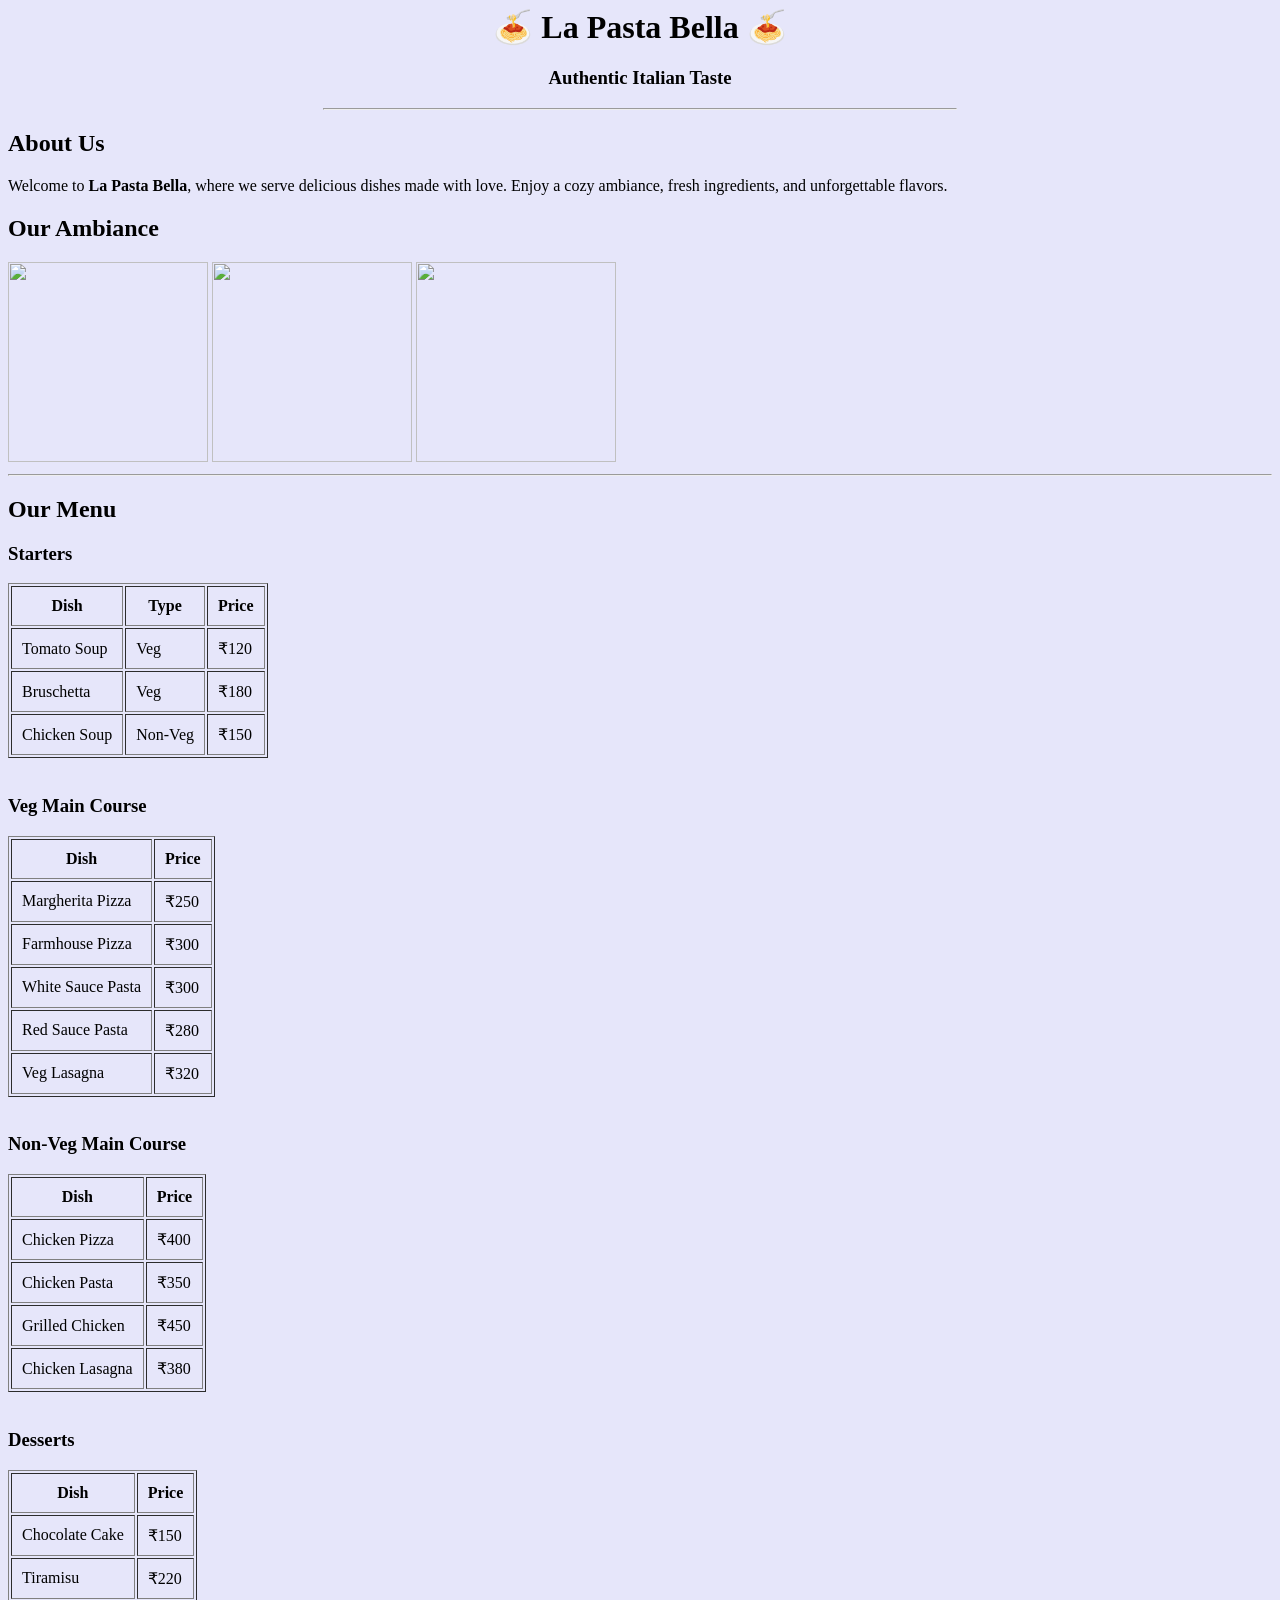
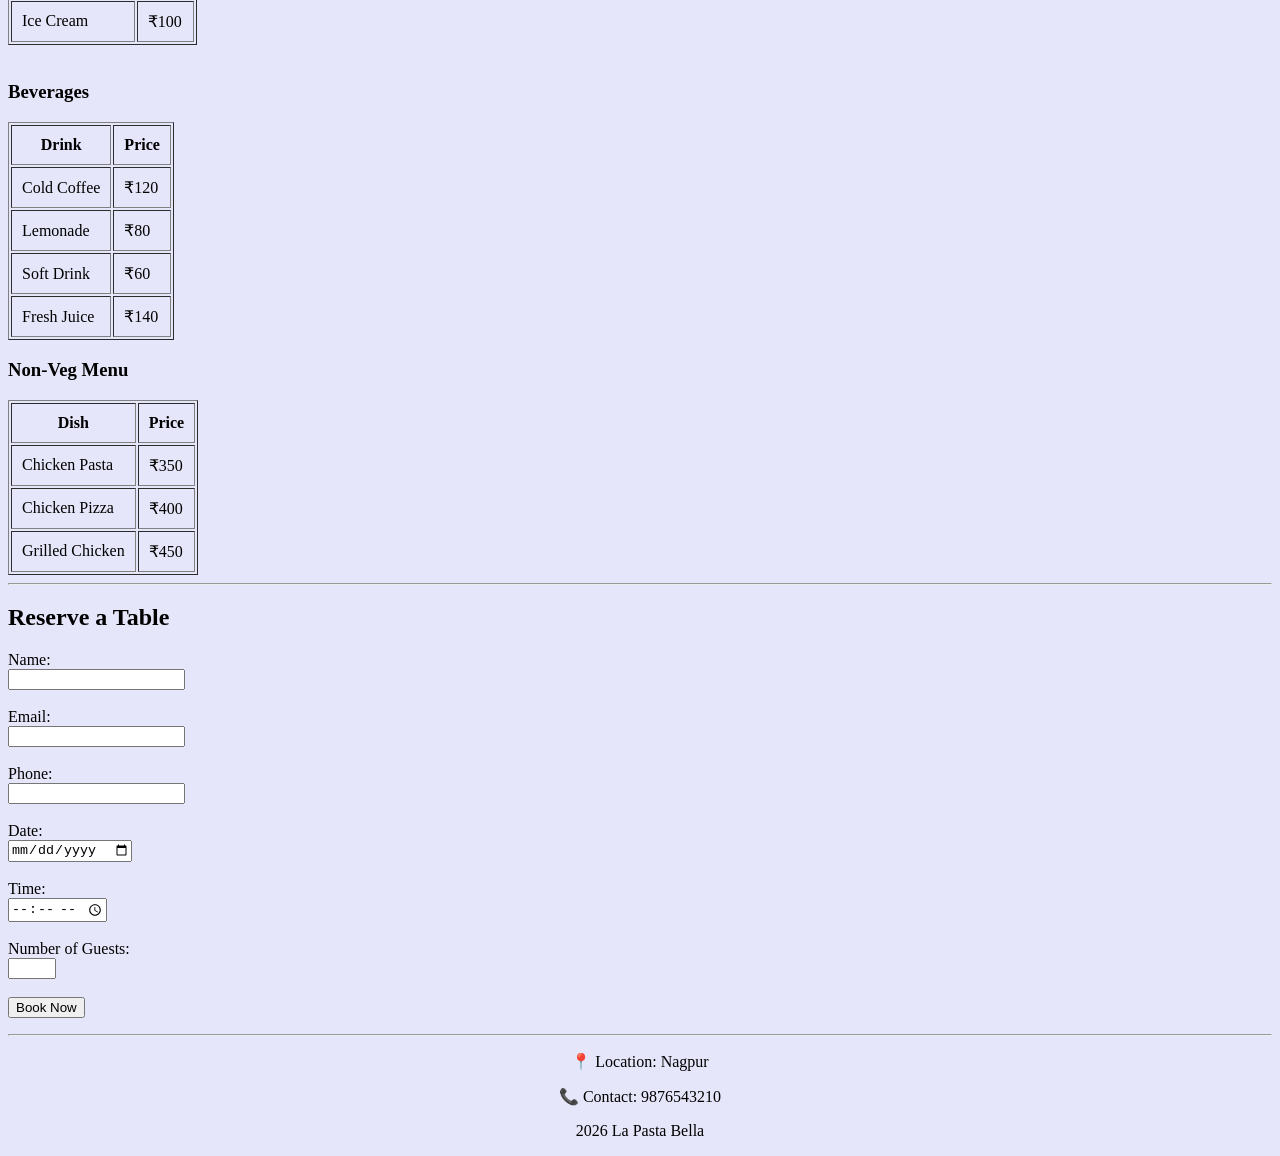
==== index.html @ 940eacda "Add files via upload" ====
<html>
<head>
<title>La Pasta Bella</title>
</head>
<body bgcolor="lavender">
<center>
<h1>🍝 La Pasta Bella 🍝</h1>
<h3>Authentic Italian Taste</h3>
<hr width="50%">
</center>
<h2>About Us</h2>
<p>
Welcome to <b>La Pasta Bella</b>, where we serve delicious dishes made with love. 
Enjoy a cozy ambiance, fresh ingredients, and unforgettable flavors.
</p>
<h2>Our Ambiance</h2>
<img src="C:\Users\Anisha Gupta\Downloads\download3.jpeg" height = "200" width = "200">
<img src="C:\Users\Anisha Gupta\Downloads\download4.jpeg" height = "200" width = "200">
<img src="C:\Users\Anisha Gupta\Downloads\download1.jpeg" height = "200" width = "200">
<hr>
<h2>Our Menu</h2>
<h3> Starters</h3>
<table border="1" cellpadding="10">
<tr><th>Dish</th><th>Type</th><th>Price</th></tr>
<tr><td>Tomato Soup</td><td>Veg</td><td>₹120</td></tr>
<tr><td>Bruschetta</td><td>Veg</td><td>₹180</td></tr>
<tr><td>Chicken Soup</td><td>Non-Veg</td><td>₹150</td></tr>
</table>
<br>
<h3> Veg Main Course</h3>
<table border="1" cellpadding="10">
<tr><th>Dish</th><th>Price</th></tr>
<tr><td>Margherita Pizza</td><td>₹250</td></tr>
<tr><td>Farmhouse Pizza</td><td>₹300</td></tr>
<tr><td>White Sauce Pasta</td><td>₹300</td></tr>
<tr><td>Red Sauce Pasta</td><td>₹280</td></tr>
<tr><td>Veg Lasagna</td><td>₹320</td></tr>
</table>

<br>

<h3>Non-Veg Main Course</h3>
<table border="1" cellpadding="10">
<tr><th>Dish</th><th>Price</th></tr>
<tr><td>Chicken Pizza</td><td>₹400</td></tr>
<tr><td>Chicken Pasta</td><td>₹350</td></tr>
<tr><td>Grilled Chicken</td><td>₹450</td></tr>
<tr><td>Chicken Lasagna</td><td>₹380</td></tr>
</table>

<br>
<h3> Desserts</h3>
<table border="1" cellpadding="10">
<tr><th>Dish</th><th>Price</th></tr>
<tr><td>Chocolate Cake</td><td>₹150</td></tr>
<tr><td>Tiramisu</td><td>₹220</td></tr>
<tr><td>Ice Cream</td><td>₹100</td></tr>
</table>

<br>
<h3> Beverages</h3>
<table border="1" cellpadding="10">
<tr><th>Drink</th><th>Price</th></tr>
<tr><td>Cold Coffee</td><td>₹120</td></tr>
<tr><td>Lemonade</td><td>₹80</td></tr>
<tr><td>Soft Drink</td><td>₹60</td></tr>
<tr><td>Fresh Juice</td><td>₹140</td></tr>
</table>

<h3>Non-Veg Menu</h3>
<table border="1" cellpadding="10">
<tr>
<th>Dish</th>
<th>Price</th>
</tr>
<tr>
<td>Chicken Pasta</td>
<td>₹350</td>
</tr>
<tr>
<td>Chicken Pizza</td>
<td>₹400</td>
</tr>
<tr>
<td>Grilled Chicken</td>
<td>₹450</td>
</tr>
</table>
<hr>
<h2>Reserve a Table</h2>
<form>
<label>Name:</label><br>
<input type="text" required><br><br>

<label>Email:</label><br>
<input type="email" required><br><br>

<label>Phone:</label><br>
<input type="tel" required><br><br>

<label>Date:</label><br>
<input type="date" required><br><br>

<label>Time:</label><br>
<input type="time" required><br><br>
<label>Number of Guests:</label><br>	
<input type="number" min="1" max="10" required><br><br>

<input type="submit" value="Book Now">
</form>

<hr>
<center>
<p>📍 Location: Nagpur</p>
<p>📞 Contact: 9876543210</p>
<p> 2026 La Pasta Bella</p>
</center>

</body>
</html>
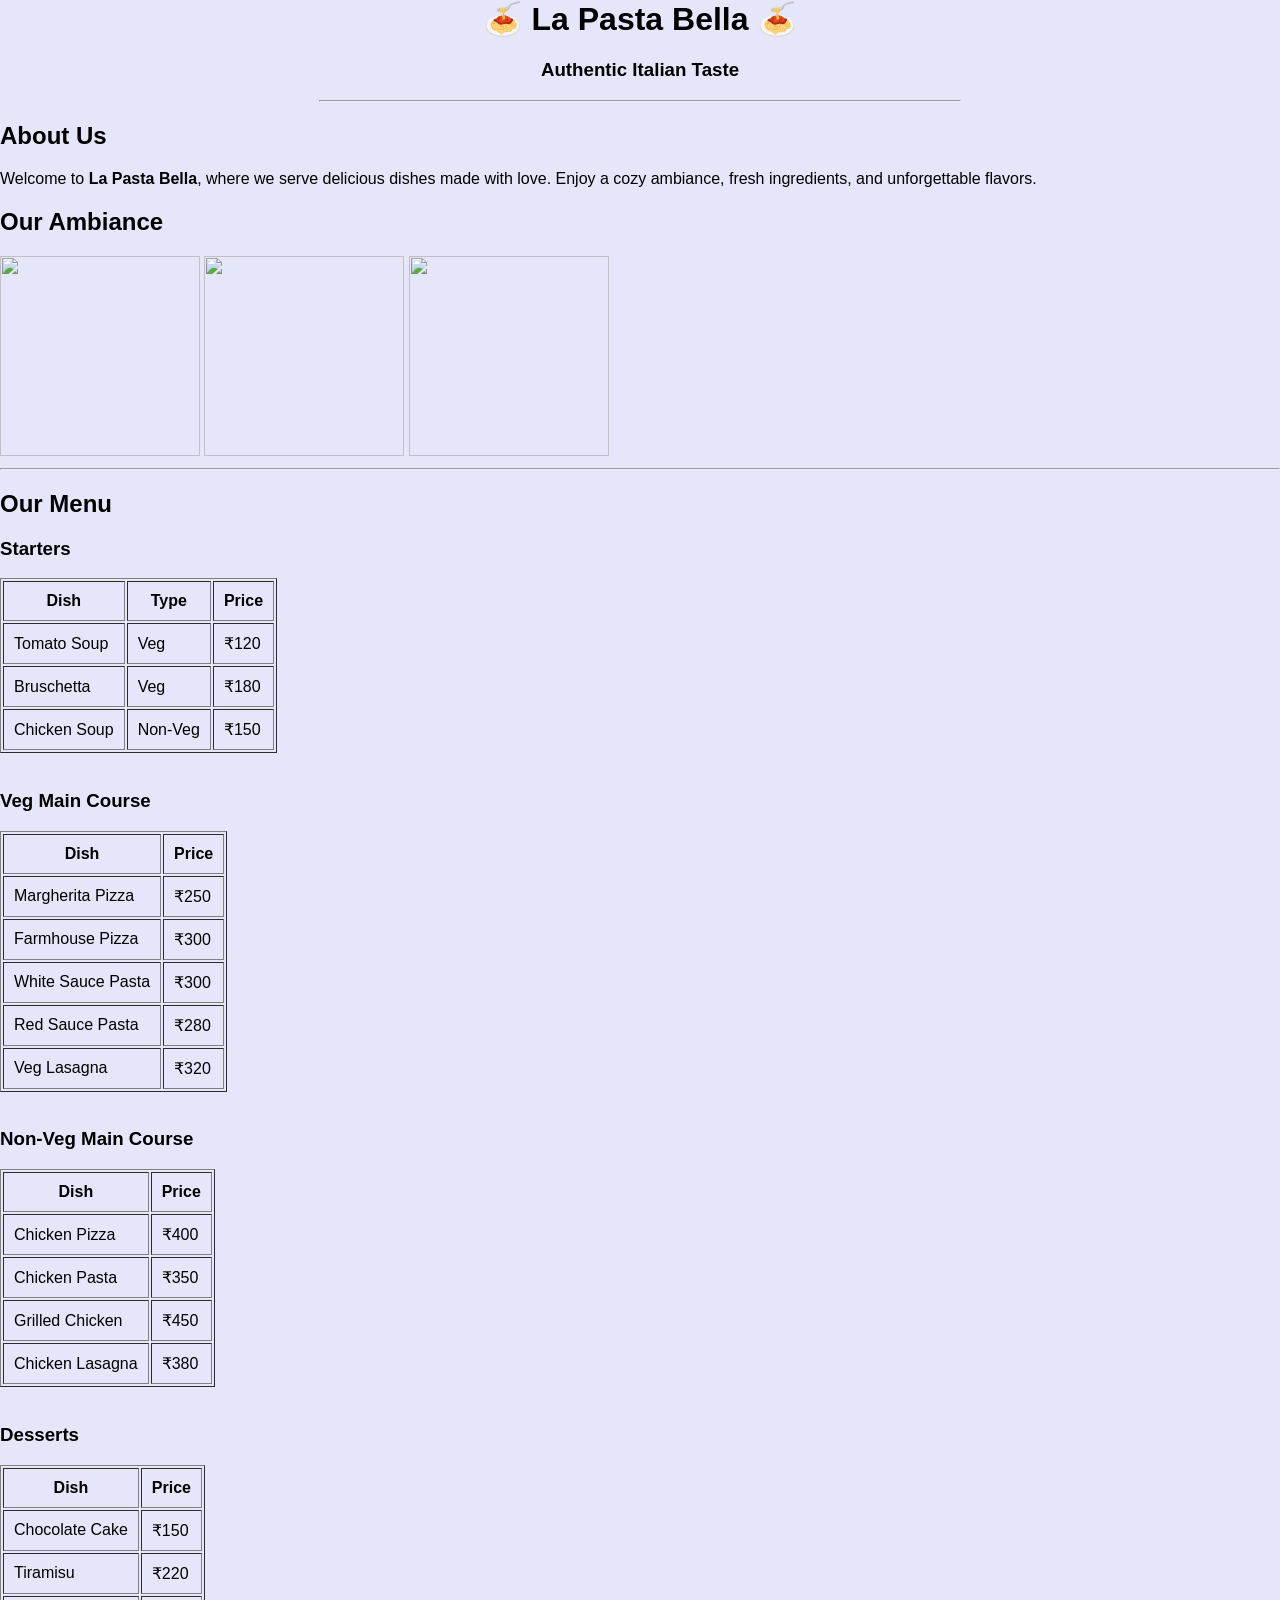
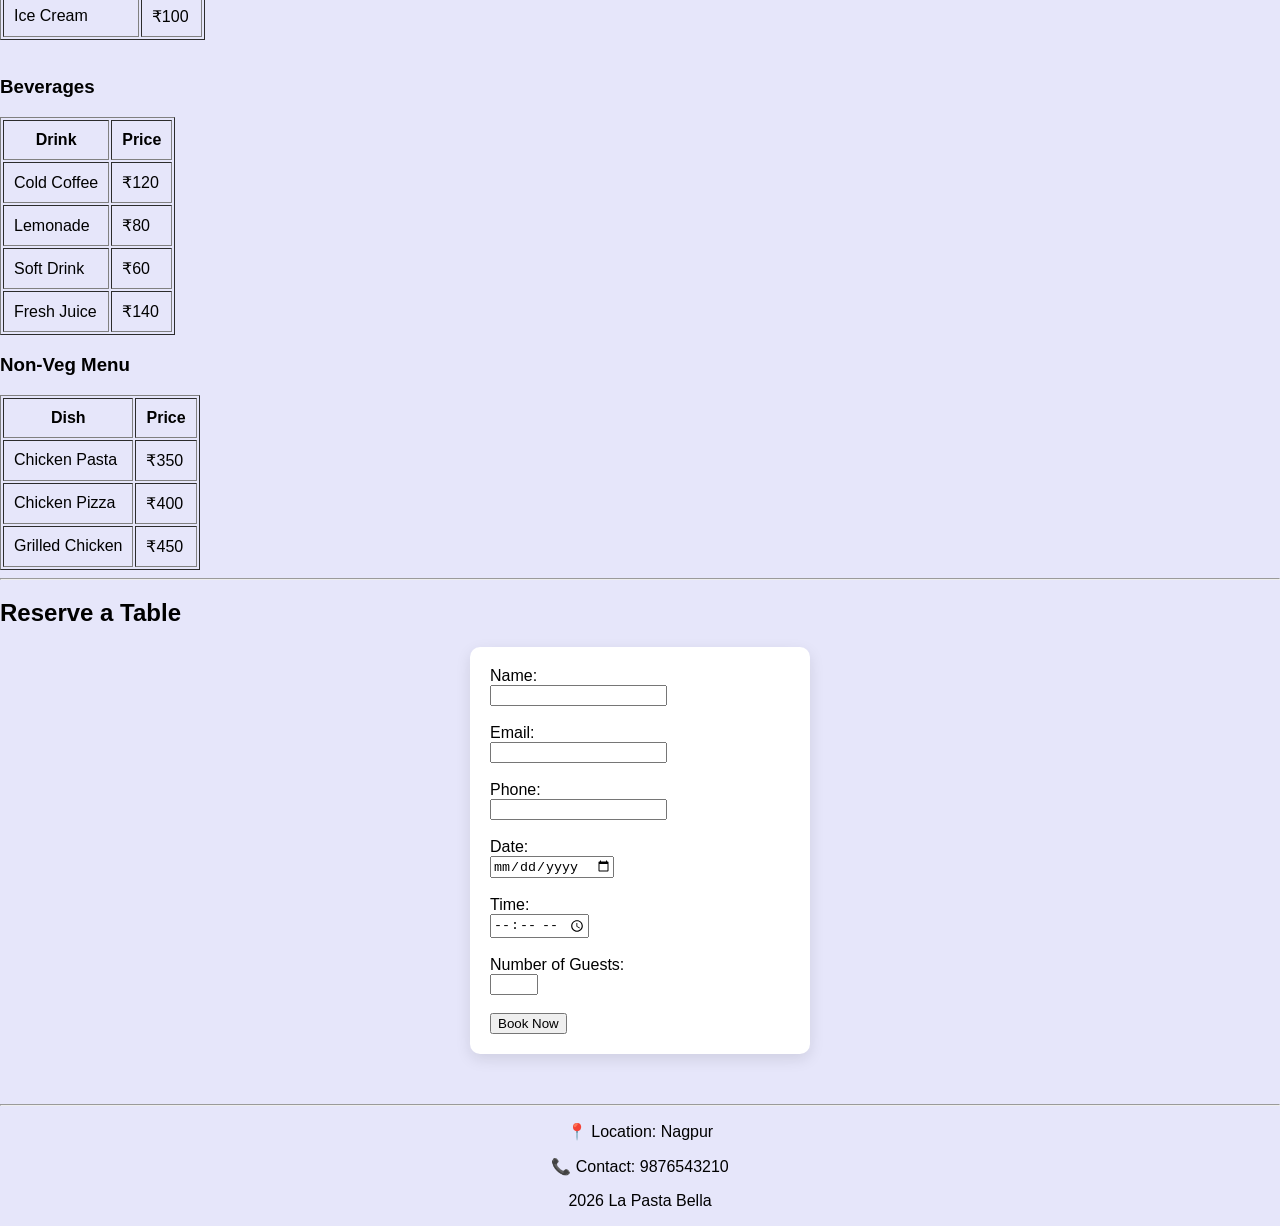
==== commit 71e069d5: "Update index.html" ====
--- a/index.html
+++ b/index.html
@@ -1,6 +1,7 @@
 <html>
 <head>
 <title>La Pasta Bella</title>
+<link rel="stylesheet" href="achal.css">
 </head>
 <body bgcolor="lavender">
 <center>
@@ -117,4 +118,4 @@
 </center>
 
 </body>
-</html>+</html>
--- a/achal.css
+++ b/achal.css
@@ -0,0 +1,127 @@
+body {
+    margin: 0;
+    font-family: Arial;
+    background-color: ;
+
+}
+
+header {
+    background: black;
+    color: white;
+    text-align: center;
+    padding: 20px;
+}
+nav{
+    background:grey;
+    padding:10px;
+    text-align:center;
+}
+
+nav a {
+    color: white;
+    margin: 10px;
+    text-decoration: none;
+}
+
+nav a:hover {
+    color: orange;
+}
+
+section {
+    padding: 20px;
+}
+
+.gallery img {
+    width: 200;
+    height:100;
+    margin: 10px;
+    border-radius: 10px;
+}
+
+.menu-container {
+    display: flex; 
+    flex-wrap: wrap;
+
+}
+.menu-row {
+    display: flex;
+    justify-content: space-between;
+    align-items: flex-start;
+}
+
+.menu-box {
+    width: 48%;
+}
+.card {
+    background: white;
+    width: 150px;
+    margin: 15px;
+    padding: 10px;
+    text-align: center;
+    border-radius: 10px;
+    box-shadow: 0 4px 8px gray;
+    transition: 0.3s;
+}
+
+.card img {
+    width: 100%;
+    border-radius: 10px;
+}
+
+.card:hover {
+    transform: scale(1.05);
+}
+
+form{
+    width:300px;
+    margin:20px auto 50px;
+    background:white;
+    padding:20px;
+    border-radius:10px;
+    box-shadow:0 5px 15px rgba(0,0,0,0.1);
+}
+
+.booking-form {
+    width: 320px;
+    margin: auto;
+    background: rgba(255,255,255,0.9);
+    padding: 40px;
+    border-radius: 12px;
+}
+
+.booking-form input {
+    width: 100%;
+    padding: 10px;
+    margin: 8px 0;
+    border-radius: 6px;
+    border: 1px solid #ccc;
+}
+
+.booking-form input[type="submit"] {
+    background: #ff914d;
+    color: white;
+    border: none;
+    cursor: pointer;
+}
+
+.booking-form input[type="submit"]:hover {
+    background: #e67e22;
+}
+
+iframe {
+    display: block;
+    margin: auto;
+    border-radius: 10px;
+}
+
+footer {
+    background: black;
+    color: white;
+    text-align: center;
+    padding: 15px;
+}
+
+footer a {
+    color: orange;
+    text-decoration: none;
+}
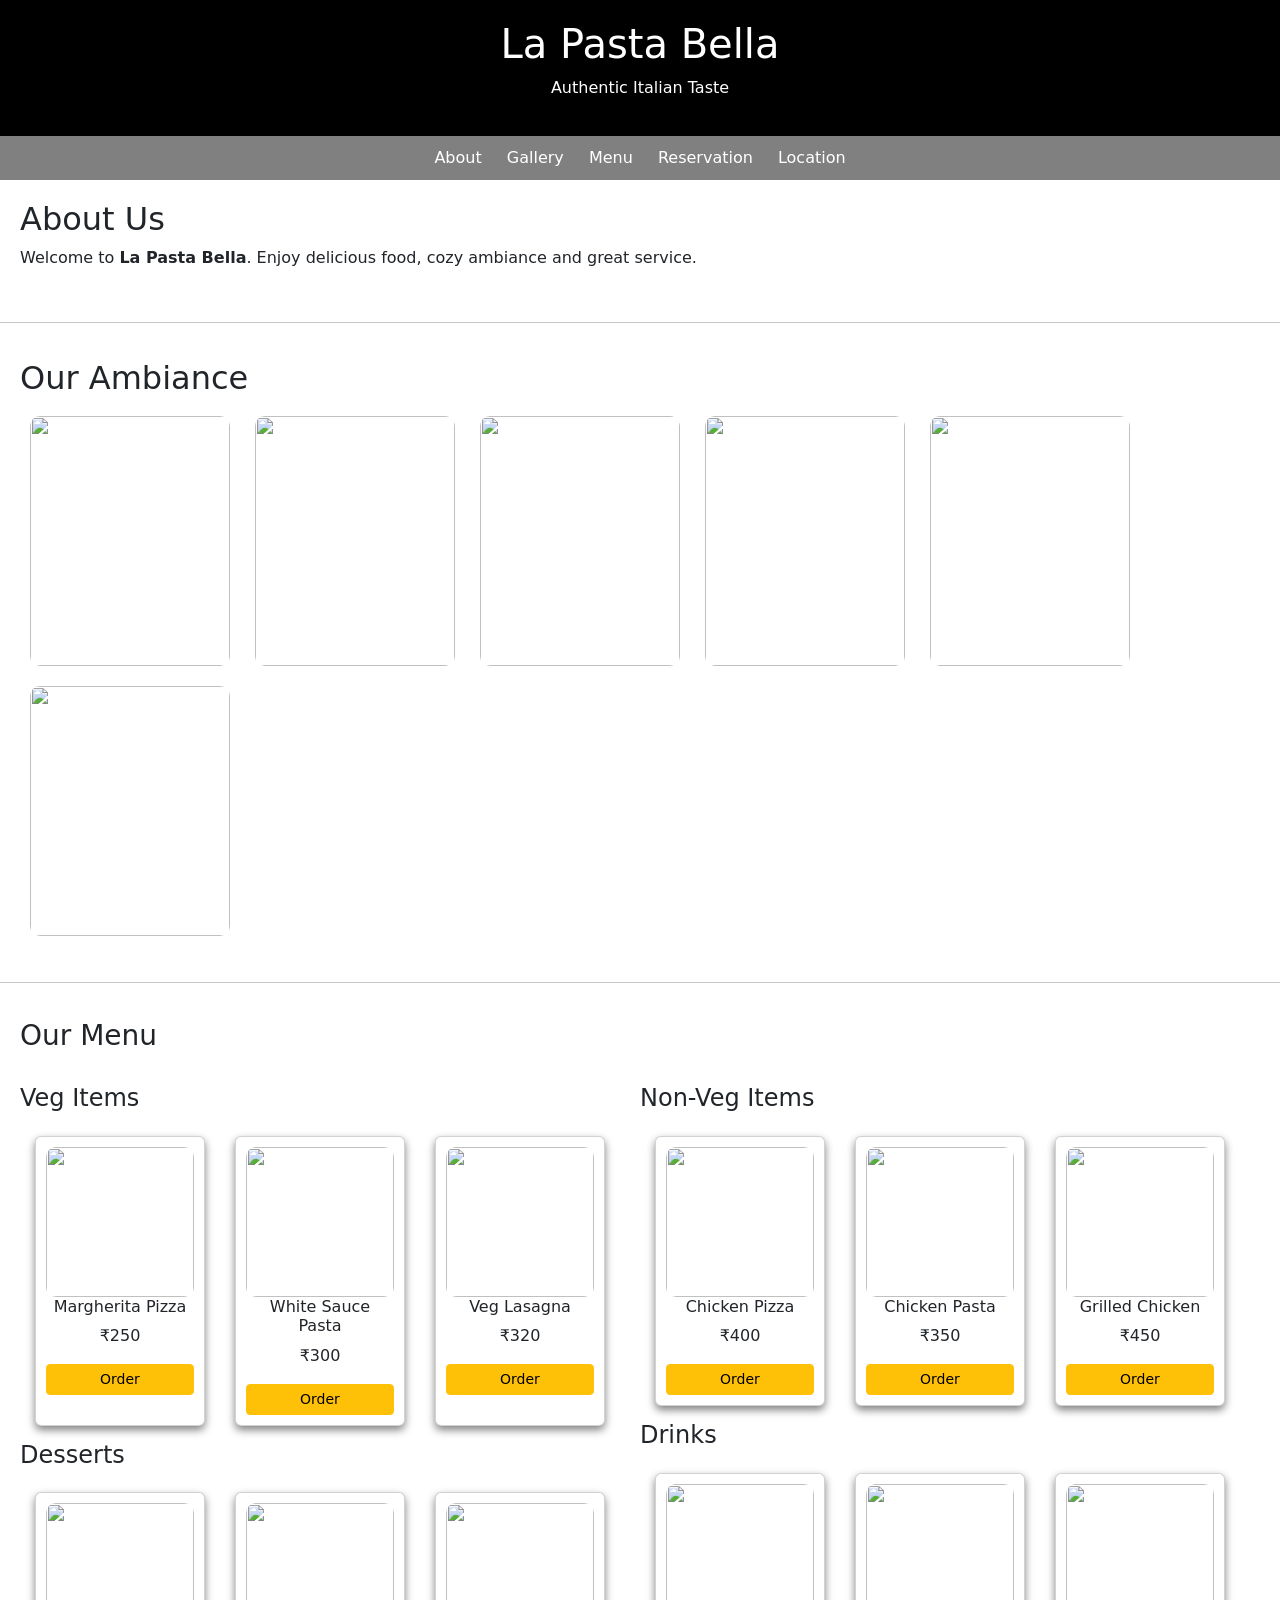
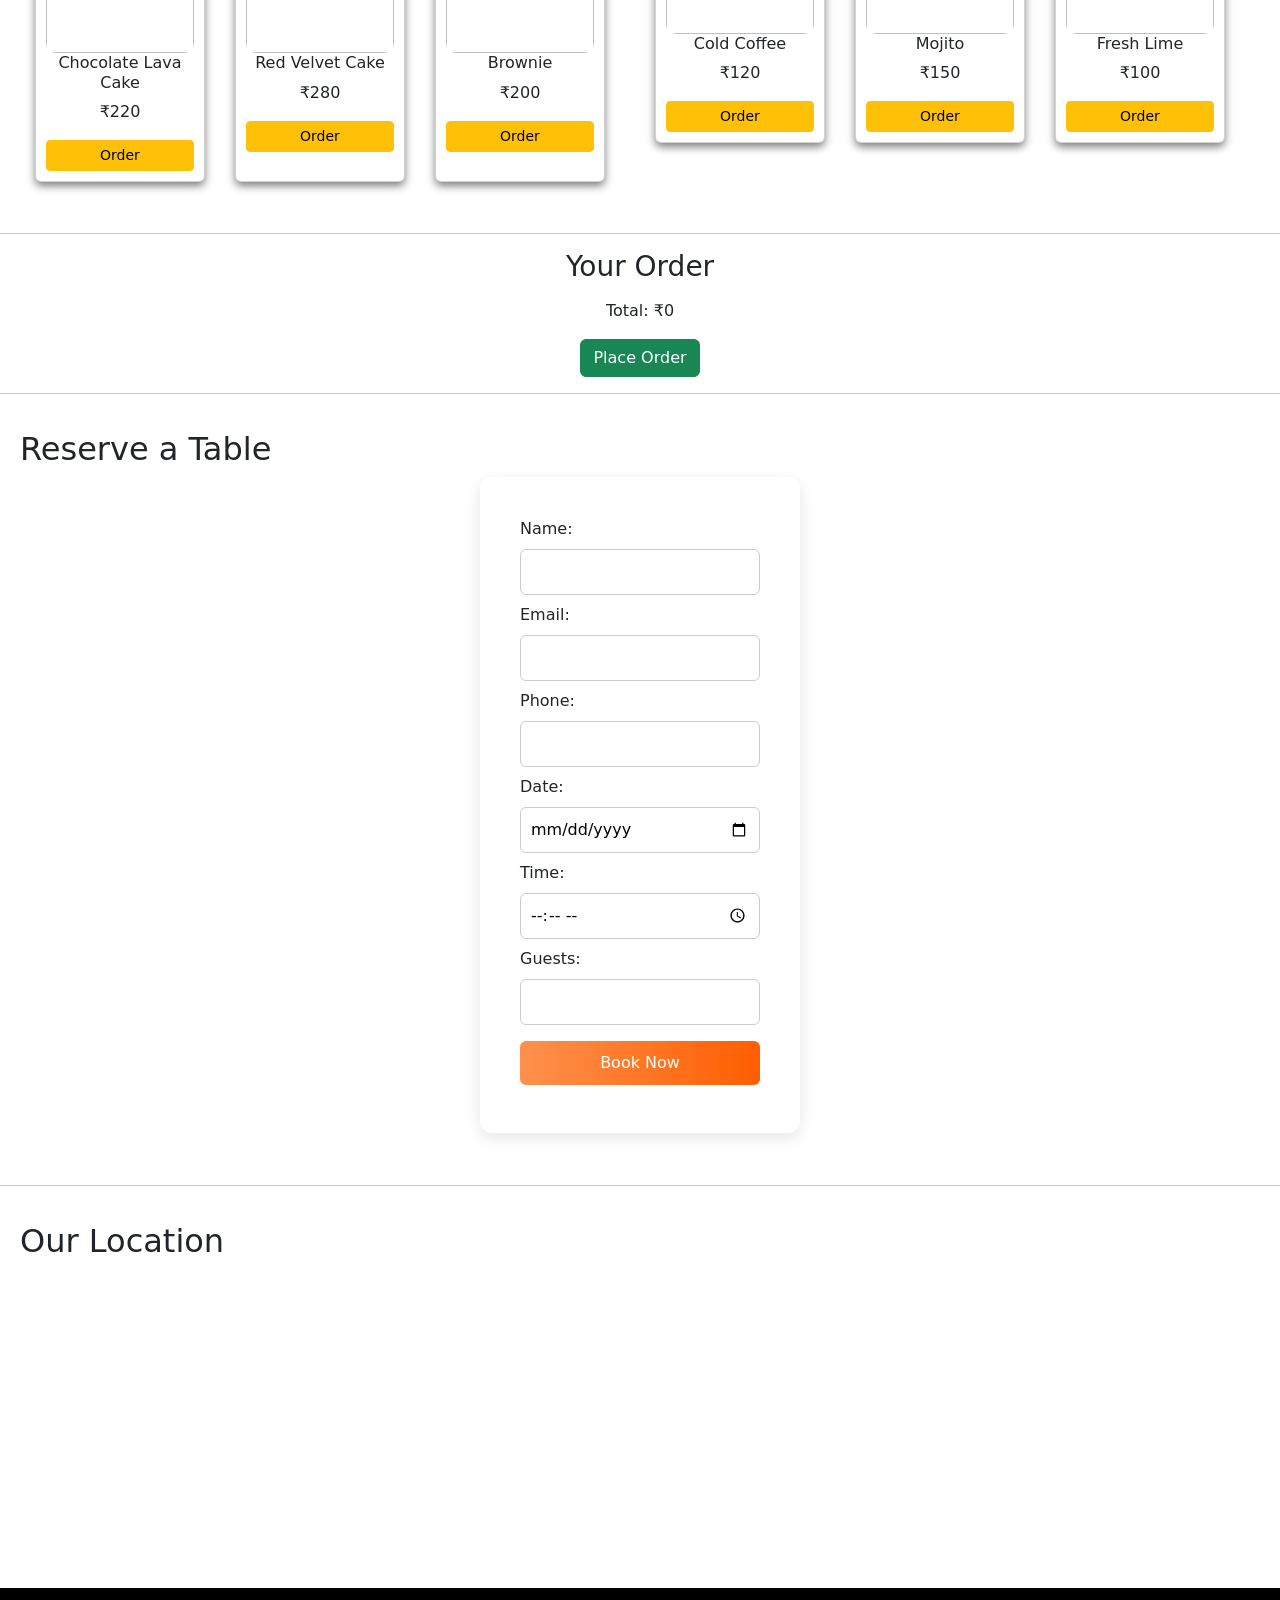
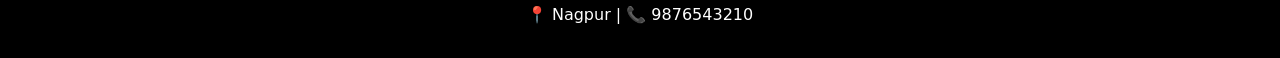
==== commit 4b0c993d: "Rename index3.html to index.html" ====
--- a/index.html
+++ b/index.html
@@ -1,121 +1,283 @@
-<html>
-<head>
-<title>La Pasta Bella</title>
-<link rel="stylesheet" href="achal.css">
-</head>
-<body bgcolor="lavender">
-<center>
-<h1>🍝 La Pasta Bella 🍝</h1>
-<h3>Authentic Italian Taste</h3>
-<hr width="50%">
-</center>
-<h2>About Us</h2>
-<p>
-Welcome to <b>La Pasta Bella</b>, where we serve delicious dishes made with love. 
-Enjoy a cozy ambiance, fresh ingredients, and unforgettable flavors.
-</p>
-<h2>Our Ambiance</h2>
-<img src="C:\Users\Anisha Gupta\Downloads\download3.jpeg" height = "200" width = "200">
-<img src="C:\Users\Anisha Gupta\Downloads\download4.jpeg" height = "200" width = "200">
-<img src="C:\Users\Anisha Gupta\Downloads\download1.jpeg" height = "200" width = "200">
-<hr>
-<h2>Our Menu</h2>
-<h3> Starters</h3>
-<table border="1" cellpadding="10">
-<tr><th>Dish</th><th>Type</th><th>Price</th></tr>
-<tr><td>Tomato Soup</td><td>Veg</td><td>₹120</td></tr>
-<tr><td>Bruschetta</td><td>Veg</td><td>₹180</td></tr>
-<tr><td>Chicken Soup</td><td>Non-Veg</td><td>₹150</td></tr>
-</table>
-<br>
-<h3> Veg Main Course</h3>
-<table border="1" cellpadding="10">
-<tr><th>Dish</th><th>Price</th></tr>
-<tr><td>Margherita Pizza</td><td>₹250</td></tr>
-<tr><td>Farmhouse Pizza</td><td>₹300</td></tr>
-<tr><td>White Sauce Pasta</td><td>₹300</td></tr>
-<tr><td>Red Sauce Pasta</td><td>₹280</td></tr>
-<tr><td>Veg Lasagna</td><td>₹320</td></tr>
-</table>
-
-<br>
-
-<h3>Non-Veg Main Course</h3>
-<table border="1" cellpadding="10">
-<tr><th>Dish</th><th>Price</th></tr>
-<tr><td>Chicken Pizza</td><td>₹400</td></tr>
-<tr><td>Chicken Pasta</td><td>₹350</td></tr>
-<tr><td>Grilled Chicken</td><td>₹450</td></tr>
-<tr><td>Chicken Lasagna</td><td>₹380</td></tr>
-</table>
-
-<br>
-<h3> Desserts</h3>
-<table border="1" cellpadding="10">
-<tr><th>Dish</th><th>Price</th></tr>
-<tr><td>Chocolate Cake</td><td>₹150</td></tr>
-<tr><td>Tiramisu</td><td>₹220</td></tr>
-<tr><td>Ice Cream</td><td>₹100</td></tr>
-</table>
-
-<br>
-<h3> Beverages</h3>
-<table border="1" cellpadding="10">
-<tr><th>Drink</th><th>Price</th></tr>
-<tr><td>Cold Coffee</td><td>₹120</td></tr>
-<tr><td>Lemonade</td><td>₹80</td></tr>
-<tr><td>Soft Drink</td><td>₹60</td></tr>
-<tr><td>Fresh Juice</td><td>₹140</td></tr>
-</table>
-
-<h3>Non-Veg Menu</h3>
-<table border="1" cellpadding="10">
-<tr>
-<th>Dish</th>
-<th>Price</th>
-</tr>
-<tr>
-<td>Chicken Pasta</td>
-<td>₹350</td>
-</tr>
-<tr>
-<td>Chicken Pizza</td>
-<td>₹400</td>
-</tr>
-<tr>
-<td>Grilled Chicken</td>
-<td>₹450</td>
-</tr>
-</table>
-<hr>
-<h2>Reserve a Table</h2>
-<form>
-<label>Name:</label><br>
-<input type="text" required><br><br>
-
-<label>Email:</label><br>
-<input type="email" required><br><br>
-
-<label>Phone:</label><br>
-<input type="tel" required><br><br>
-
-<label>Date:</label><br>
-<input type="date" required><br><br>
-
-<label>Time:</label><br>
-<input type="time" required><br><br>
-<label>Number of Guests:</label><br>	
-<input type="number" min="1" max="10" required><br><br>
-
-<input type="submit" value="Book Now">
-</form>
-
-<hr>
-<center>
-<p>📍 Location: Nagpur</p>
-<p>📞 Contact: 9876543210</p>
-<p> 2026 La Pasta Bella</p>
-</center>
-
-</body>
-</html>
+<html>
+<head>
+<title>La Pasta Bella</title>
+
+<link rel="stylesheet" href="m3.css">
+
+<link href="https://cdn.jsdelivr.net/npm/bootstrap@5.3.0/dist/css/bootstrap.min.css" rel="stylesheet">
+
+</head>
+
+<body>
+
+<header>
+    <h1> La Pasta Bella</h1>
+    <p>Authentic Italian Taste</p>
+</header>
+
+<nav>
+    <a href="#about">About</a>
+    <a href="#gallery">Gallery</a>
+    <a href="#menu">Menu</a>
+    <a href="#reservation">Reservation</a>
+    <a href="#location">Location</a>
+</nav>
+
+<section id="about">
+<h2>About Us</h2>
+<p>Welcome to <b>La Pasta Bella</b>. Enjoy delicious food, cozy ambiance and great service.</p>
+</section>
+
+<hr>
+
+<section id="gallery">
+<h2>Our Ambiance</h2>
+
+<div class="gallery">
+<img src="C:\Users\Anisha Gupta\Downloads\download1.jpeg"height = "250" width = "200">
+<img src="C:\Users\Anisha Gupta\Downloads\download2.jpeg"height = "250" width = "200">
+<img src="C:\Users\Anisha Gupta\Downloads\download3.jpeg"height = "250" width = "200">
+<img src="C:\Users\Anisha Gupta\Downloads\download6.jpeg"height = "250" width = "200">
+<img src="C:\Users\Anisha Gupta\Downloads\download7.jpeg"height = "250" width = "200">
+<img src="C:\Users\Anisha Gupta\Downloads\download8.jpeg"height = "250" width = "200">
+
+</div>
+
+</section>
+
+<hr>
+
+<section id="menu">
+<h3>Our Menu</h3>
+
+<br>
+
+<div class="menu-row">
+
+<div class="menu-box">
+
+<h4>Veg Items</h4>
+
+<div class="menu-container">
+
+<div class="card">
+<img src="C:\Users\Anisha Gupta\Downloads\wp1.jpeg"height = "150" width = "100">
+
+<h6>Margherita Pizza</h6>
+<p>₹250</p>
+<button onclick="addToCart('Margherita Pizza',250)" class="btn btn-warning btn-sm">Order</button>
+</div>
+
+<div class="card">
+<img src="C:\Users\Anisha Gupta\Downloads\wp2.jpeg"height = "150" width = "100">
+
+<h6>White Sauce Pasta</h6>
+<p>₹300</p>
+<button onclick="addToCart('White Sauce Pasta',300)" class="btn btn-warning btn-sm">Order</button>
+</div>
+
+<div class="card">
+<img src="C:\Users\Anisha Gupta\Downloads\wp3.jpeg"height = "150" width = "100">
+
+<h6>Veg Lasagna</h6>
+<p>₹320</p>
+<button onclick="addToCart('Veg Lasagna',320)" class="btn btn-warning btn-sm">Order</button>
+</div>
+
+</div>
+
+<h4>Desserts</h4>
+
+<div class="menu-container">
+
+<div class="card">
+
+<img src="C:\Users\Anisha Gupta\Downloads\03.jpeg"height = "150" width = "100">
+<h6>Chocolate Lava Cake</h6>
+<p>₹220</p>
+<button onclick="addToCart('Chocolate Lava Cake',220)" class="btn btn-warning btn-sm">Order</button>
+</div>
+
+<div class="card">
+<img src="C:\Users\Anisha Gupta\Downloads\01.jpeg"height = "150" width = "100">
+<h6>Red Velvet Cake</h6>
+<p>₹280</p>
+<button onclick="addToCart('Red Velvet Cake',280)" class="btn btn-warning btn-sm">Order</button>
+</div>
+
+<div class="card">
+<img src="C:\Users\Anisha Gupta\Downloads\02.jpeg"height = "150" width = "100">
+<h6>Brownie</h6>
+<p>₹200</p>
+<button onclick="addToCart('Brownie',200)" class="btn btn-warning btn-sm">Order</button>
+</div>
+
+</div>
+
+</div>
+
+<div class="menu-box">
+
+<h4>Non-Veg Items</h4>
+
+<div class="menu-container">
+
+<div class="card">
+<img src="C:\Users\Anisha Gupta\Downloads\wp4.jpeg"height = "150" width = "100">
+<h6>Chicken Pizza</h6>
+<p>₹400</p>
+<button onclick="addToCart('Chicken Pizza',400)" class="btn btn-warning btn-sm">Order</button>
+</div>
+
+<div class="card">
+<img src="C:\Users\Anisha Gupta\Downloads\wp5.jpeg"height = "150" width = "100"><h6>Chicken Pasta</h6>
+<p>₹350</p>
+<button onclick="addToCart('Chicken Pasta',350)" class="btn btn-warning btn-sm">Order</button>
+</div>
+
+<div class="card">
+<img src="C:\Users\Anisha Gupta\Downloads\wp6.jpeg"height = "150" width = "100">
+<h6>Grilled Chicken</h6>
+<p>₹450</p>
+<button onclick="addToCart('Grilled Chicken',450)" class="btn btn-warning btn-sm">Order</button>
+</div>
+
+</div>
+
+<h4>Drinks</h4>
+
+<div class="menu-container">
+
+<div class="card">
+<img src="C:\Users\Anisha Gupta\Downloads\04.jpeg"height = "150" width = "100">
+<h6>Cold Coffee</h6>
+<p>₹120</p>
+<button onclick="addToCart('Cold Coffee',120)" class="btn btn-warning btn-sm">Order</button>
+</div>
+
+<div class="card">
+<img src="C:\Users\Anisha Gupta\Downloads\05.jpeg"height = "150" width = "100">
+<h6>Mojito</h6>
+<p>₹150</p>
+<button onclick="addToCart('Mojito',150)" class="btn btn-warning btn-sm">Order</button>
+</div>
+
+<div class="card">
+<img src="C:\Users\Anisha Gupta\Downloads\06.jpeg"height = "150" width = "100"><h6>Fresh Lime</h6>
+<p>₹100</p>
+<button onclick="addToCart('Fresh Lime',100)" class="btn btn-warning btn-sm">Order</button>
+</div>
+
+</div>
+
+</div>
+
+</div>
+</section>
+
+<hr>
+
+<div style="text-align:center;">
+<h3>Your Order</h3>
+<ul id="cartList"></ul>
+<p id="total">Total: ₹0</p>
+<button onclick="placeOrder()" class="btn btn-success">Place Order</button>
+</div>
+
+<hr>
+
+<section id="reservation">
+
+<h2>Reserve a Table</h2>
+
+<form class="booking-form" onsubmit="bookTable(event)">
+
+<label>Name:</label>
+<input type="text" required>
+
+<label>Email:</label>
+<input type="email" required>
+
+<label>Phone:</label>
+<input type="tel" required>
+
+<label>Date:</label>
+<input type="date" required>
+
+<label>Time:</label>
+<input type="time" required>
+
+<label>Guests:</label>
+<input type="number" required>
+
+<input type="submit" value="Book Now">
+
+</form>
+
+<p id="msg" style="text-align:center;color:green;"></p>
+
+</section>
+
+<hr>
+
+<!-- Location -->
+<section id="location">
+<h2>Our Location</h2>
+
+<div style="max-width:500px; margin:auto;">
+<iframe 
+src="https://www.google.com/maps?q=Nagpur,Maharashtra&output=embed"
+width="100%" height="300">
+</iframe>
+</div>
+
+</section>
+
+<footer>
+<p>📍 Nagpur | 📞 9876543210</p>
+</footer>
+
+<script>
+
+let cart = [];
+
+function addToCart(item, price) {
+  cart.push({item: item, price: price});
+  updateCart();
+}
+
+function updateCart() {
+  let list = document.getElementById("cartList");
+  let total = 0;
+
+  list.innerHTML = "";
+
+  for(let i=0; i<cart.length; i++) {
+    let li = document.createElement("li");
+    li.innerText = cart[i].item + " - ₹" + cart[i].price;
+    list.appendChild(li);
+    total += cart[i].price;
+  }
+
+  document.getElementById("total").innerText = "Total: ₹" + total;
+}
+
+function placeOrder() {
+  if(cart.length === 0){
+    alert("Cart is empty!");
+  } else {
+    alert(" Order Placed Successfully!");
+    cart = [];
+    updateCart();
+  }
+}
+
+function bookTable(e) {
+  e.preventDefault();
+  document.getElementById("msg").innerText = "Table Booked Successfully!";
+}
+
+</script>
+
+</body>
+</html> 
--- a/m3.css
+++ b/m3.css
@@ -0,0 +1,124 @@
+body {
+    margin: 0;
+    font-family: Arial;
+
+}
+
+header {
+    background:black;
+    color: white;
+    text-align: center;
+    padding: 20px;
+}
+nav{
+    background:grey;
+    padding:10px;
+    text-align:center;
+}
+
+nav a {
+    color: white;
+    margin: 10px;
+    text-decoration: none;
+}
+
+nav a:hover {
+    color: orange;
+}
+
+section {
+    padding: 20px;
+}
+
+.gallery img {
+    margin: 10px;
+    border-radius: 10px;
+}
+
+.menu-container {
+    display: flex; 
+    flex-wrap: wrap;
+}
+
+.menu-row {
+    display: flex;
+    justify-content: space-between;
+    align-items: flex-start;
+}
+
+.menu-box {
+    width: 50%;
+}
+
+.card {
+    background:white;
+    width: 170px;
+    margin: 15px;
+    padding: 10px;
+    text-align: center;
+    border-radius: 10px;
+    box-shadow: 0 4px 8px gray;
+    transition: 0.3s;
+}
+
+.card img {
+    width: 100%;
+    border-radius: 10px;
+}
+
+.card:hover {
+    transform: scale(1.05);
+}
+form{
+    width:300px;
+    margin:20px auto 50px;
+    background: linear-gradient(to bottom, #ffffff, #fff0e6);
+    padding:20px;
+    border-radius:10px;
+    box-shadow:0 5px 15px rgba(0,0,0,0.1);
+}
+
+.booking-form {
+    width: 320px;
+    margin: auto;
+    background: rgba(255,255,255,0.9);
+    padding: 40px;
+    border-radius: 12px;
+}
+
+.booking-form input {
+    width: 100%;
+    padding: 10px;
+    margin: 8px 0;
+    border-radius: 6px;
+    border: 1px solid #ccc;
+}
+
+.booking-form input[type="submit"] {
+    background: linear-gradient(to right, #ff914d, #ff5e00);
+    color: white;
+    border: none;
+    cursor: pointer;
+}
+
+.booking-form input[type="submit"]:hover {
+    background:orange;
+}
+
+iframe {
+    display: block;
+    margin: auto;
+    border-radius: 10px;
+}
+
+footer {
+    background:black;
+    color: white;
+    text-align: center;
+    padding: 15px;
+}
+
+footer a {
+    color: orange;
+    text-decoration: none;
+}
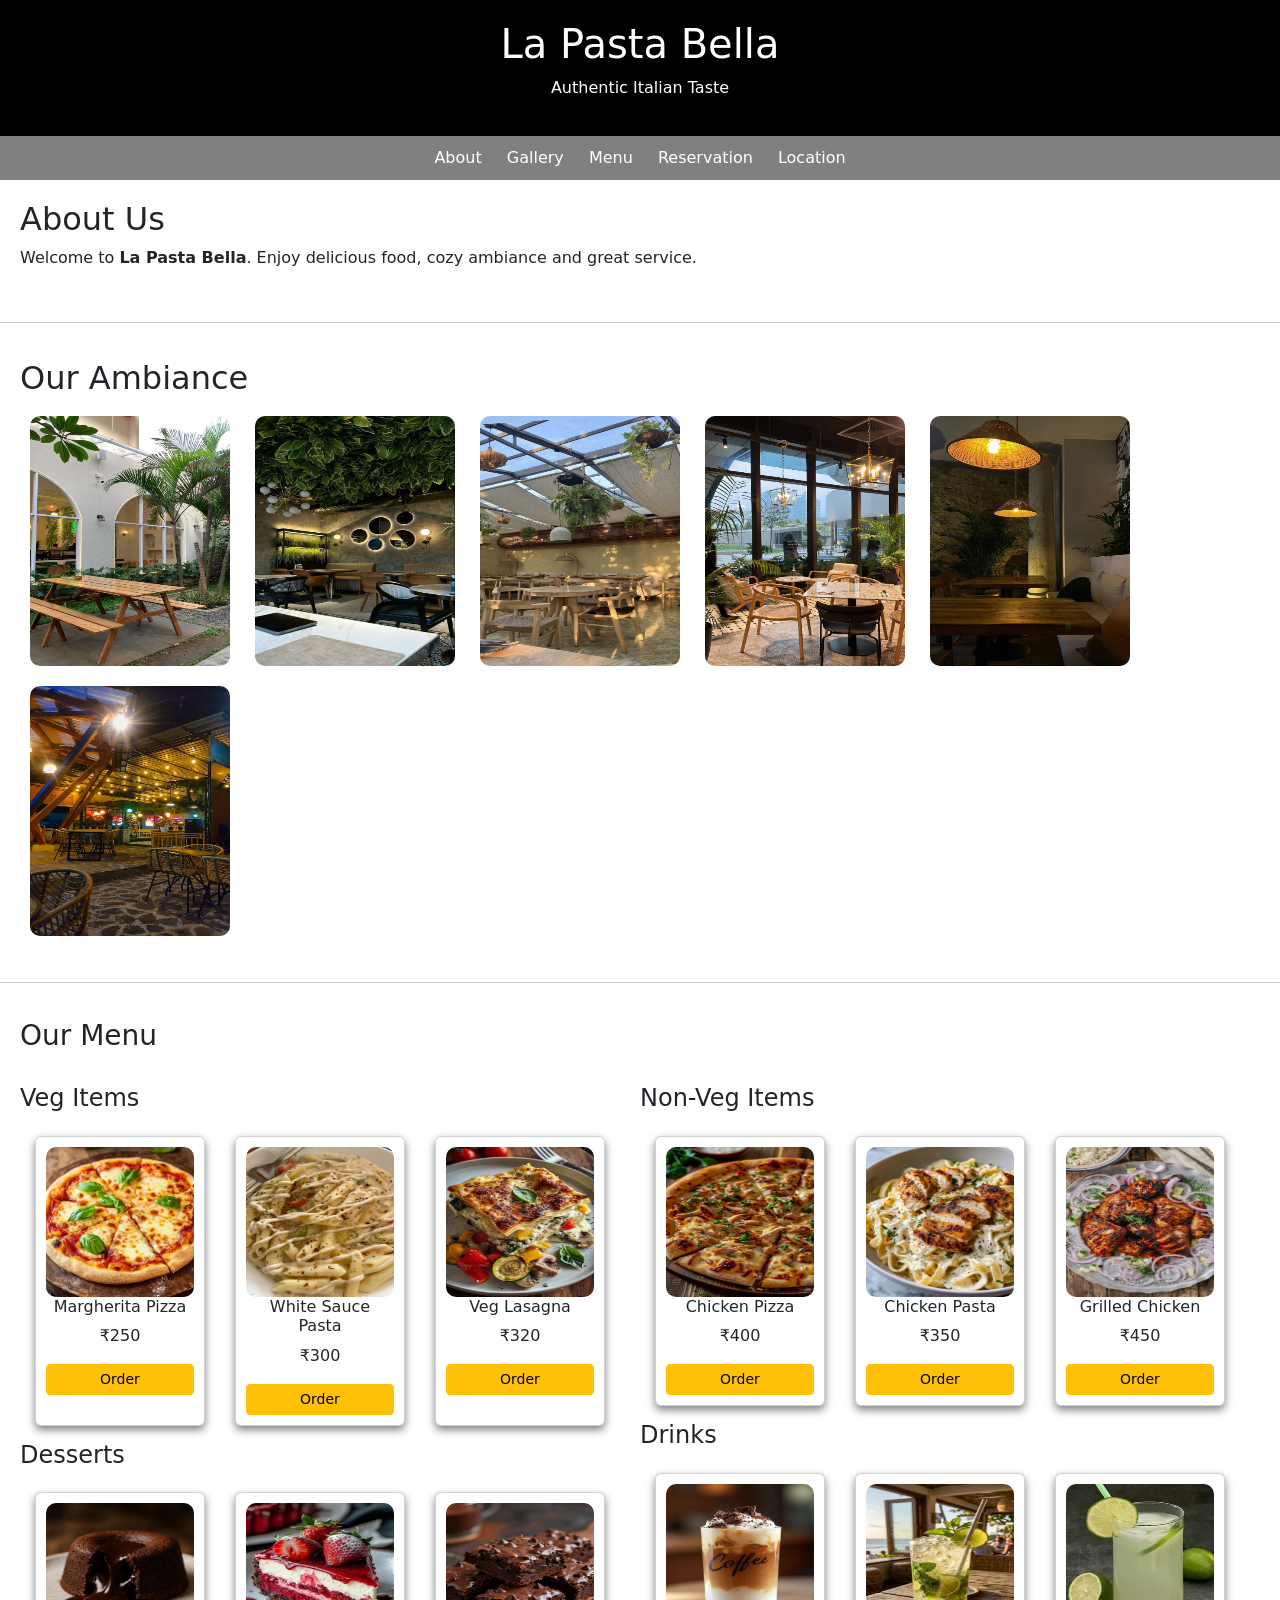
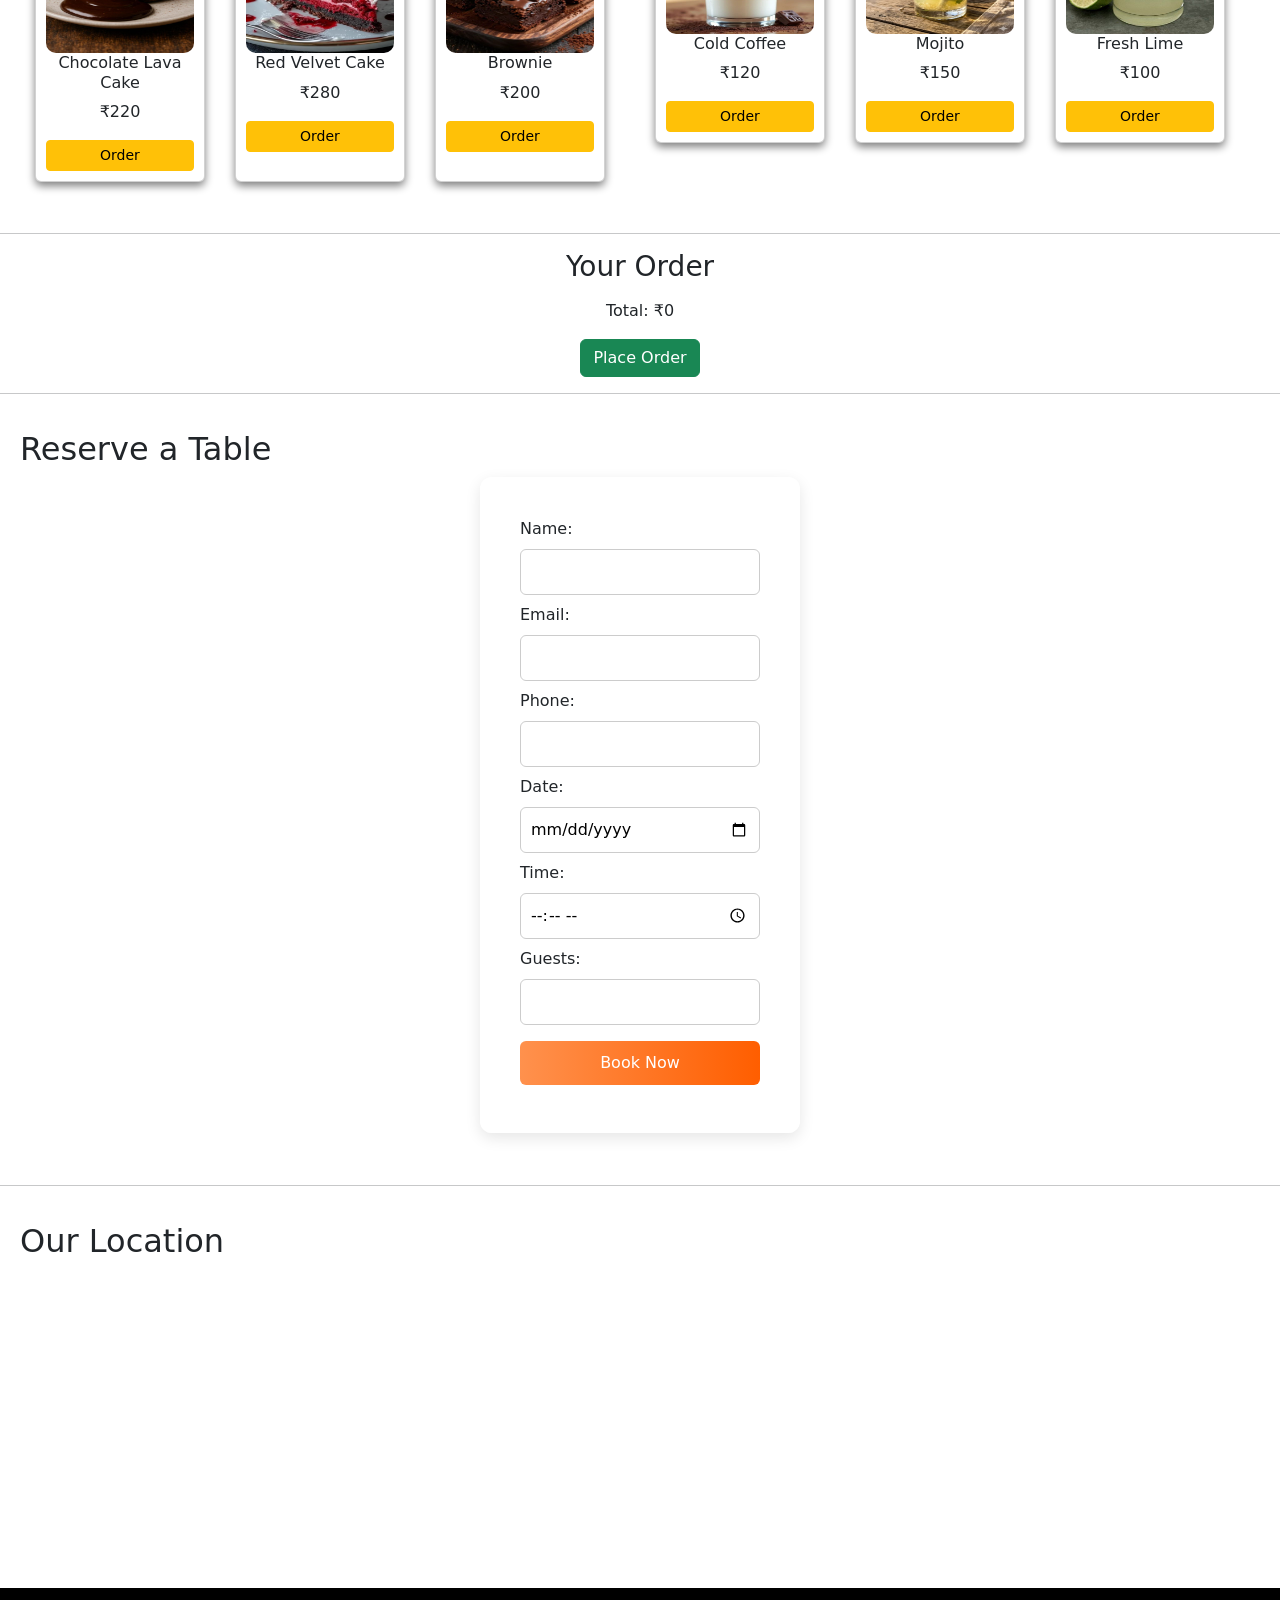
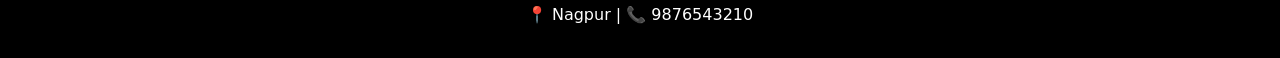
==== commit d37a639b: "Add initial HTML structure for La Pasta Bella" ====
--- a/index.html
+++ b/index.html
@@ -34,13 +34,12 @@
 <h2>Our Ambiance</h2>
 
 <div class="gallery">
-<img src="C:\Users\Anisha Gupta\Downloads\download1.jpeg"height = "250" width = "200">
-<img src="C:\Users\Anisha Gupta\Downloads\download2.jpeg"height = "250" width = "200">
-<img src="C:\Users\Anisha Gupta\Downloads\download3.jpeg"height = "250" width = "200">
-<img src="C:\Users\Anisha Gupta\Downloads\download6.jpeg"height = "250" width = "200">
-<img src="C:\Users\Anisha Gupta\Downloads\download7.jpeg"height = "250" width = "200">
-<img src="C:\Users\Anisha Gupta\Downloads\download8.jpeg"height = "250" width = "200">
-
+<img src="download1.jpeg" height="250" width="200">
+<img src="download2.jpeg" height="250" width="200">
+<img src="download3.jpeg" height="250" width="200">
+<img src="download6.jpeg" height="250" width="200">
+<img src="download7.jpeg" height="250" width="200">
+<img src="download8.jpeg" height="250" width="200">
 </div>
 
 </section>
@@ -61,7 +60,7 @@
 <div class="menu-container">
 
 <div class="card">
-<img src="C:\Users\Anisha Gupta\Downloads\wp1.jpeg"height = "150" width = "100">
+<img src="wp1.jpeg" height="150" width="100">
 
 <h6>Margherita Pizza</h6>
 <p>₹250</p>
@@ -69,7 +68,7 @@
 </div>
 
 <div class="card">
-<img src="C:\Users\Anisha Gupta\Downloads\wp2.jpeg"height = "150" width = "100">
+<img src="wp2.jpeg" height="150" width="100">
 
 <h6>White Sauce Pasta</h6>
 <p>₹300</p>
@@ -77,7 +76,7 @@
 </div>
 
 <div class="card">
-<img src="C:\Users\Anisha Gupta\Downloads\wp3.jpeg"height = "150" width = "100">
+<img src="wp3.jpeg" height="150" width="100">
 
 <h6>Veg Lasagna</h6>
 <p>₹320</p>
@@ -92,21 +91,21 @@
 
 <div class="card">
 
-<img src="C:\Users\Anisha Gupta\Downloads\03.jpeg"height = "150" width = "100">
+<img src="03.jpeg" height="150" width="100">
 <h6>Chocolate Lava Cake</h6>
 <p>₹220</p>
 <button onclick="addToCart('Chocolate Lava Cake',220)" class="btn btn-warning btn-sm">Order</button>
 </div>
 
 <div class="card">
-<img src="C:\Users\Anisha Gupta\Downloads\01.jpeg"height = "150" width = "100">
+<img src="01.jpeg" height="150" width="100">
 <h6>Red Velvet Cake</h6>
 <p>₹280</p>
 <button onclick="addToCart('Red Velvet Cake',280)" class="btn btn-warning btn-sm">Order</button>
 </div>
 
 <div class="card">
-<img src="C:\Users\Anisha Gupta\Downloads\02.jpeg"height = "150" width = "100">
+<img src="02.jpeg" height="150" width="100">
 <h6>Brownie</h6>
 <p>₹200</p>
 <button onclick="addToCart('Brownie',200)" class="btn btn-warning btn-sm">Order</button>
@@ -123,20 +122,20 @@
 <div class="menu-container">
 
 <div class="card">
-<img src="C:\Users\Anisha Gupta\Downloads\wp4.jpeg"height = "150" width = "100">
+<img src="wp4.jpeg" height="150" width="100">
 <h6>Chicken Pizza</h6>
 <p>₹400</p>
 <button onclick="addToCart('Chicken Pizza',400)" class="btn btn-warning btn-sm">Order</button>
 </div>
 
 <div class="card">
-<img src="C:\Users\Anisha Gupta\Downloads\wp5.jpeg"height = "150" width = "100"><h6>Chicken Pasta</h6>
+<img src="wp5.jpeg" height="150" width="100"><h6>Chicken Pasta</h6>
 <p>₹350</p>
 <button onclick="addToCart('Chicken Pasta',350)" class="btn btn-warning btn-sm">Order</button>
 </div>
 
 <div class="card">
-<img src="C:\Users\Anisha Gupta\Downloads\wp6.jpeg"height = "150" width = "100">
+<img src="wp6.jpeg" height="150" width="100">
 <h6>Grilled Chicken</h6>
 <p>₹450</p>
 <button onclick="addToCart('Grilled Chicken',450)" class="btn btn-warning btn-sm">Order</button>
@@ -149,21 +148,21 @@
 <div class="menu-container">
 
 <div class="card">
-<img src="C:\Users\Anisha Gupta\Downloads\04.jpeg"height = "150" width = "100">
+<img src="04.jpeg" height="150" width="100">
 <h6>Cold Coffee</h6>
 <p>₹120</p>
 <button onclick="addToCart('Cold Coffee',120)" class="btn btn-warning btn-sm">Order</button>
 </div>
 
 <div class="card">
-<img src="C:\Users\Anisha Gupta\Downloads\05.jpeg"height = "150" width = "100">
+<img src="05.jpeg" height="150" width="100">
 <h6>Mojito</h6>
 <p>₹150</p>
 <button onclick="addToCart('Mojito',150)" class="btn btn-warning btn-sm">Order</button>
 </div>
 
 <div class="card">
-<img src="C:\Users\Anisha Gupta\Downloads\06.jpeg"height = "150" width = "100"><h6>Fresh Lime</h6>
+<img src="06.jpeg" height="150" width="100"><h6>Fresh Lime</h6>
 <p>₹100</p>
 <button onclick="addToCart('Fresh Lime',100)" class="btn btn-warning btn-sm">Order</button>
 </div>
@@ -220,7 +219,6 @@
 
 <hr>
 
-<!-- Location -->
 <section id="location">
 <h2>Our Location</h2>
 
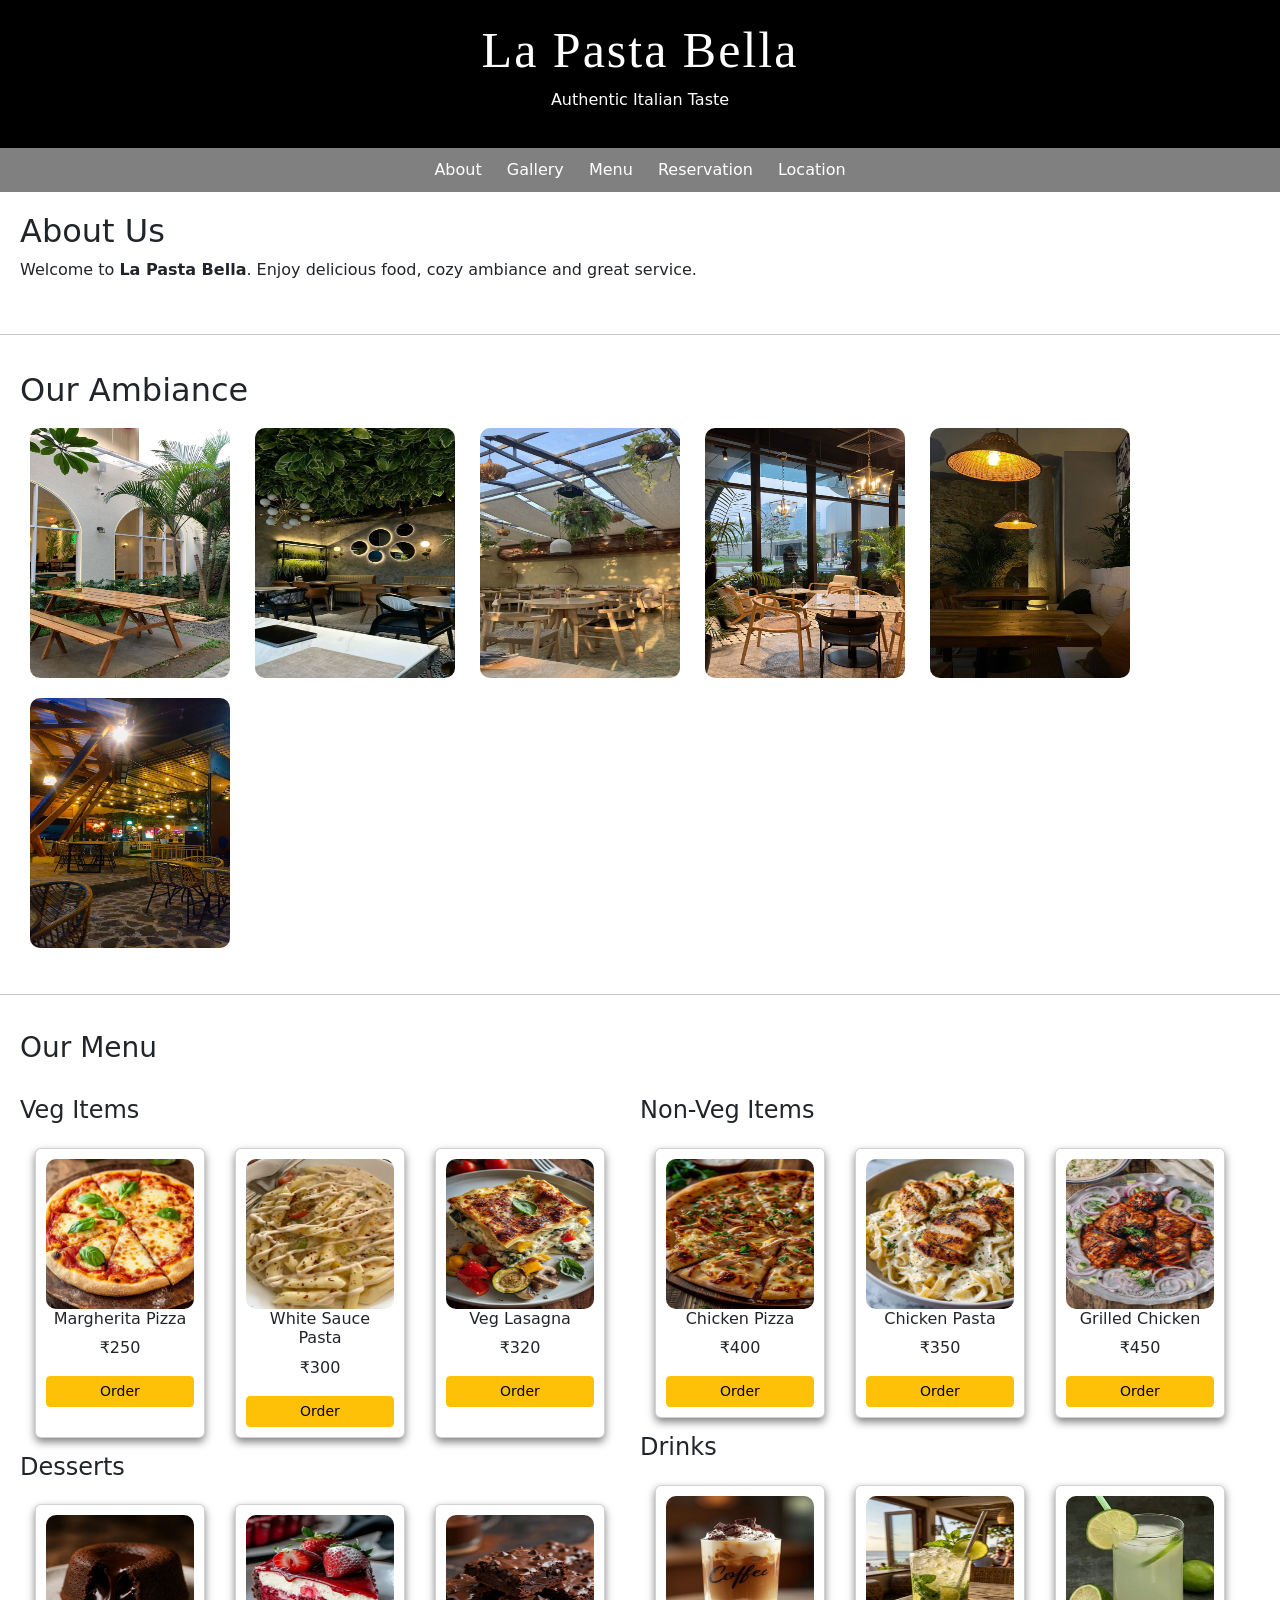
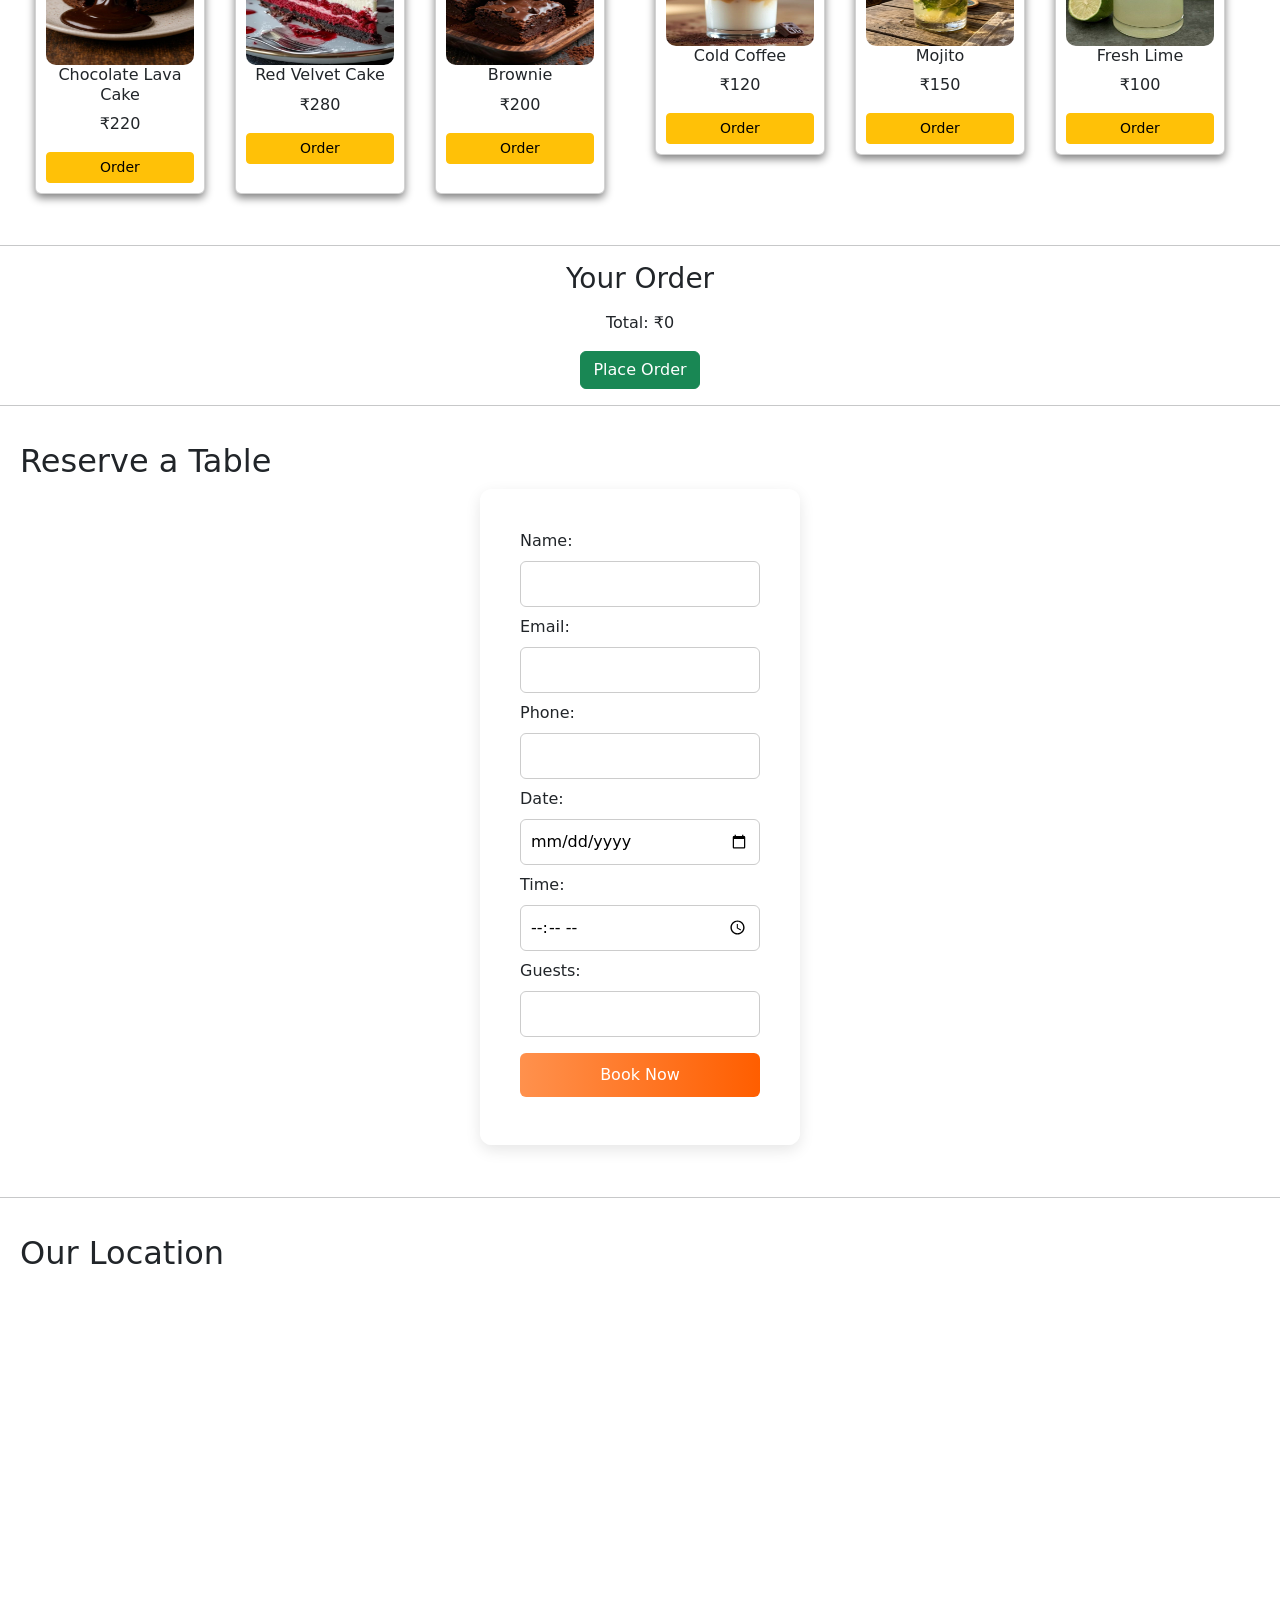
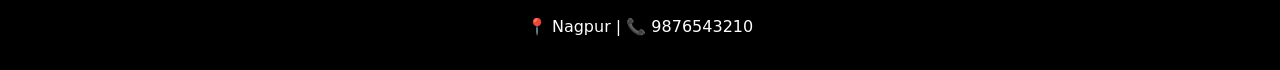
==== commit 8e8676d3: "Update index.html" ====
--- a/index.html
+++ b/index.html
@@ -5,15 +5,18 @@
 <link rel="stylesheet" href="m3.css">
 
 <link href="https://cdn.jsdelivr.net/npm/bootstrap@5.3.0/dist/css/bootstrap.min.css" rel="stylesheet">
+    <link href="https://fonts.googleapis.com/css2?family=Playfair+Display:wght@600&display=swap" rel="stylesheet">
 
 </head>
 
 <body>
 
-<header>
-    <h1> La Pasta Bella</h1>
+
+    <header>
+    <h1 style="font-family: 'Playfair Display', serif;">La Pasta Bella</h1>
     <p>Authentic Italian Taste</p>
 </header>
+    
 
 <nav>
     <a href="#about">About</a>
--- a/m3.css
+++ b/m3.css
@@ -1,3 +1,24 @@
+
+header h1 {
+  font-family: 'Playfair Display', serif !important;
+  font-size: 50px;
+  letter-spacing: 2px;
+}
+
+
+
+
+
+
+
+
+
+
+
+
+
+
+
 body {
     margin: 0;
     font-family: Arial;
